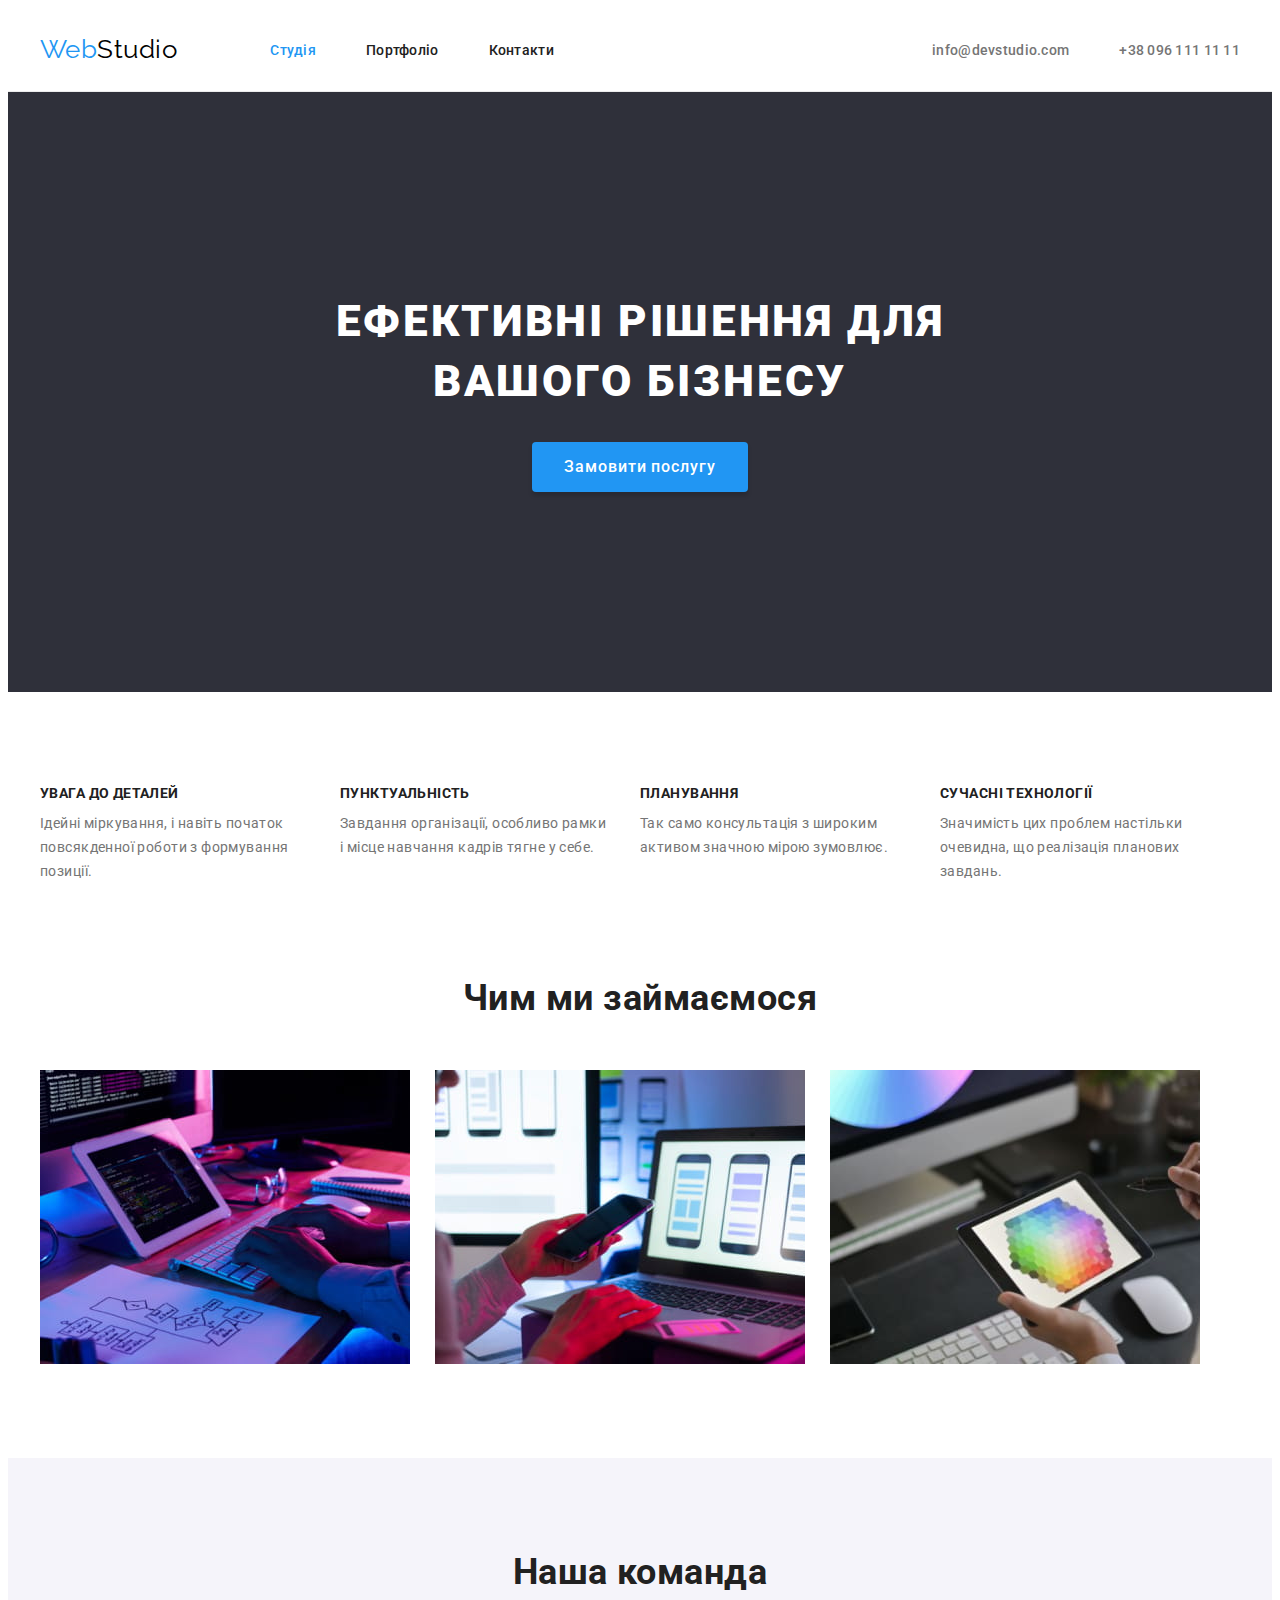
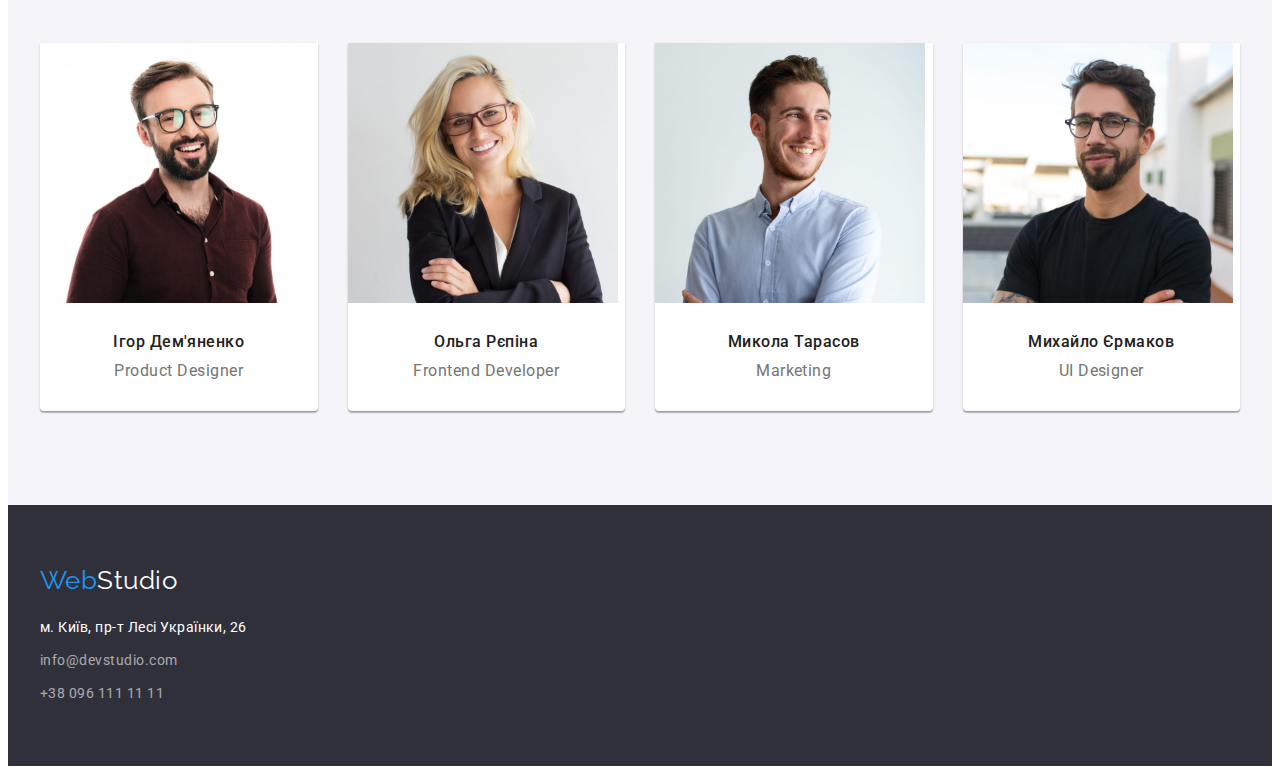
==== index.html @ 91e73826 "Initial commit" ====
<!DOCTYPE html>
<html lang="uk">
<head>
    <meta charset="UTF-8">
    <meta http-equiv="X-UA-Compatible" content="IE=edge">
    <meta name="viewport" content="width=device-width, initial-scale=1.0">
    <title>WebStudio</title>
    <link rel="preconnect" href="https://fonts.googleapis.com">
    <link rel="preconnect" href="https://fonts.gstatic.com" crossorigin>
    <link href="https://fonts.googleapis.com/css2?family=Raleway:wght@700&family=Roboto:wght@400;500;700;900&display=swap"
        rel="stylesheet">
    <link rel="stylesheet" href="https://cdnjs.cloudflare.com/ajax/libs/modern-normalize/2.0.0/modern-normalize.min.css" integrity="sha512-4xo8blKMVCiXpTaLzQSLSw3KFOVPWhm/TRtuPVc4WG6kUgjH6J03IBuG7JZPkcWMxJ5huwaBpOpnwYElP/m6wg==" crossorigin="anonymous" referrerpolicy="no-referrer" />
    <link rel="stylesheet" href="./css/styles.css">
</head>
<body>
    <!-- header -->
    <header class="header">
        <div class="container header-container">
            <a href="" class="logo link"><span class="header-logo">Web</span>Studio</a>
            <nav class="header-nav">
                <ul class="nav-list">
                    <li class="nav-item"><a class="nav-link current link" href="">Студія</a></li>
                    <li class="nav-item"><a class="nav-link link" href="./portfolio.html">Портфоліо</a></li>
                    <li class="nav-item"><a class="nav-link link" href="">Контакти</a></li>
                </ul>
            </nav>
            <ul class="contact-inform">
                <li class="contact-inform-item"><a class="nav-link contact link" href="mailto:info@devstudio.com">info@devstudio.com</a></li>
                <li class="contact-inform-item"><a class="nav-link contact link" href="tel:+380961111111">+38 096 111 11 11</a></li>
            </ul>
        </div>
    </header>
    <!-- main -->
    <main>
    <!-- hero -->
        <section class="hero section">
            <div class="container">
                <h1 class="hero-title">Ефективні рішення для вашого бізнесу</h1>
                <button type="button" class="button-hero primary">Замовити послугу</button>
            </div>
        </section>
        <section class="section">
            <div class="container">
                <h2 class="visually-hidden">Особливості</h2>
                <ul class="features-list">
                    <li class="features-item">
                        <h3 class="features-title">Увага до деталей</h3>
                        <p class="features-text">Ідейні міркування, і навіть початок повсякденної роботи з формування позиції.</p>
                    </li>
                    <li class="features-item">
                        <h3 class="features-title">Пунктуальність</h3>
                        <p class="features-text">Завдання організації, особливо рамки і місце навчання кадрів тягне у себе.</p>
                    </li>
                    <li class="features-item">
                        <h3 class="features-title">Планування</h3>
                        <p class="features-text">Так само консультація з широким активом значною мірою зумовлює.</p>
                    </li>
                    <li class="features-item">
                        <h3 class="features-title">Сучасні технології</h3>
                        <p class="features-text">Значимість цих проблем настільки очевидна, що реалізація планових завдань.</p>
                    </li>
                </ul>
            </div>
        </section>
        <section class="work section">
            <div class="container">
                <h2 class="section-title">Чим ми займаємося</h2>
                <ul class="work-list">
                    <li class="work-item">
                        <img class="work-img" src="./images/keyboard.jpg" alt="робота-за-комп'ютером" width="370" height="294">
                    </li>
                    <li class="work-item">
                        <img class="work-img" src="./images/notebook.jpg" alt="людина-за-нотбуком-з-телефоном" width="370" height="294">
                    </li>
                    <li class="work-item">
                        <img class="work-img" src="./images/tablet.jpg" alt="робота-з-квітами-в-планшеті" width="370" height="294">
                    </li>
                </ul>
            </div>
        </section>
        <section class="team section">
            <div class="container team-container">
                <h2 class="section-title">Наша команда</h2>
                <ul class="team-list">
                    <li class="team-item">
                        <article class="team-card"><img class="team-img" src="./images/man-in-shirt-and-glasses.jpg" alt="бородатий-чоловік-в-темній-сорочці-в-окулярах"
                                    width="270" height="260">
                            <div class="team-content">
                                
                                <h3 class="team-title">Ігор Дем'яненко</h3>
                                <p class="team-text" lang="en">Product Designer</p>
                            </div>
                        </article>
                    </li>
                    <li class="team-item">
                        <article class="team-card"><img class="team-img" src="./images/woman-with-glasses.jpg" alt="дівчина-в-чорному-піджаку-і-окулярах" width="270"
                                    height="260">
                            <div class="team-content">
                                
                                <h3 class="team-title">Ольга Рєпіна</h3>
                                <p class="team-text" lang="en">Frontend Developer</p>
                            </div>
                        </article>
                    </li>
                    <li class="team-item">
                        <article class="team-card"><img class="team-img" src="./images/man-in-shirt.jpg" alt="чоловік-у-білій-сорочці" width="270" height="260">
                            <div class="team-content">
                                
                                <h3 class="team-title">Микола Тарасов</h3>
                                <p class="team-text" lang="en">Marketing</p>
                            </div>
                        </article>
                    </li>
                    <li class="team-item">
                        <article class="team-card"><img class="team-img" src="./images/man-with-glasses.jpg" alt="чоловік-в-темній-футболці-і-окулярах" width="270"
                                    height="260">
                            <div class="team-content">
                                
                                <h3 class="team-title">Михайло Єрмаков</h3>
                                <p class="team-text" lang="en">UI Designer</p>
                            </div>
                        </article>
                    </li>
                </ul>
            </div>
        </section>
    </main>
    <!-- footer -->
    <footer class="footer">
        <div class="container">
            <a href="" class="footer-logo link"><span class="header-logo">Web</span>Studio</a>
            <address class="adress">
                <ul class="adress-list">
                    <li class="footer-item">
                        <a class="adress-link link" href="https://goo.gl/maps/4gtNRSzAQHirgQ3u6?coh=178573&entry=tt" target="_blank"
                            rel="noopener noreferrer">м. Київ, пр-т Лесі Українки, 26</a>
                    </li>
                    <li class="footer-item">
                        <a class="adress-contact link" href="mailto:info@devstudio.com">info@devstudio.com</a>
                    </li>
                    <li class="footer-item">
                        <a class="adress-contact link" href="tel:+380961111111">+38 096 111 11 11</a>
                    </li>
                </ul>
            </address>
        </div>
    </footer>
</body>
</html>
---- css/styles.css ----
:root {
    --primary-title-color: #212121;
    --primary-text-color: #757575;
    --primary-color: #FFFFFF;
    --accent-color: #2196F3;
    --color-logo: #000000;
    --hero-background: #2F303A;
    --adress-contact-color: rgba(255, 255, 255, 0.6);
    --button-portfolio-color: #F5F4FA;
    --active-herobuttom-background: #188CE8;
    --line-header-background: #ECECEC;
    --border-card-color: #EEEEEE;
    --card-set-gap: 30px;
    --filter-active-shadow: 0px 3px 1px rgba(0, 0, 0, 0.1), 0px 1px 2px rgba(0, 0, 0, 0.08), 0px 2px 2px rgba(0, 0, 0, 0.12);
}
body {
    font-family: 'Roboto', sans-serif;
    letter-spacing: 0.03em;
    color: var(--primary-title-color);
}
h1,
h2,
h3,
h4,
h5,
h6,
p {
    margin: 0px;
    padding: 0px;
}
ul {
    margin: 0px;
    padding: 0px;
    list-style: none;
}
img {
    display: block;
    max-width: 100%;
}
.link {
    text-decoration: none;
}

.visually-hidden {
    position: absolute;
    white-space: nowrap;
    width: 1px;
    height: 1px;
    overflow: hidden;
    border: 0;
    padding: 0;
    clip: rect(0 0 0 0);
    clip-path: inset(50%);
    margin: -1px;
}
/* webstudio */
/* header */
.section {
    padding-top: 94px;
    padding-bottom: 94px;
}
.container {
    width: 1200px;
    padding-left: 15px;
    padding-right: 15px;
    margin-right: auto;
    margin-left: auto;
}
.header {
    border-bottom: 1px solid var(--line-header-background);
}
.header-container {
    display: flex;
    align-items: center;
}
.header-nav {
    display: flex;
    align-items: center;
    margin-left: 93px;
}
.logo {
    font-family: 'Raleway';
    font-size: 26px;
    line-height: 1.19;
    color: #000000;
}
.header-logo {
    color: var(--accent-color);
}
.nav-link {
    font-family: 'Roboto';
    font-weight: 500;
    font-size: 14px;
    line-height: 1.14;
    letter-spacing: 0.02em;
    color: var(--primary-title-color);
}
.current {
    color: var(--accent-color);
}
.nav-list {
    display: flex;
}
.nav-list .nav-link:hover,
.nav-list .nav-link:focus {
    color: var(--accent-color);
}
.nav-list:last-child {
    margin-right: 0;
}
.nav-item {
    margin-left: 50px;
}
.nav-item:first-child {
    margin-left: 0;
}

.contact-inform {
    display: flex;
    margin-left: auto;
}
.contact-inform-item:last-child {
    margin-left: 50px;
    margin-right: 0;
}
.contact-inform-item:nth-child(-n + 3),
.nav-link {
    padding-top: 32px;
    padding-bottom: 32px;
}

.contact {
    color: var(--primary-text-color);
}
.contact:hover,
.contact:focus {
    color: var(--accent-color);
}
/* hero */

.hero {
    color: var(--primary-color);
    background-color: var(--hero-background);
    padding-top: 200px;
    padding-bottom: 200px;
}
.hero-title {
    max-width: 696px;
    margin-left: auto;
    margin-right: auto;
    font-weight: 900;
    font-size: 44px;
    line-height: 1.36;
    text-align: center;
    letter-spacing: 0.06em;
    text-transform: uppercase;
    margin-bottom: 30px;
}
button {
    border: 0;
    cursor: pointer;
    font-family: inherit;
}
.button-hero {
    border-radius: 4px;
    display: flex;
    text-align: center;
    margin: 0 auto;
    padding: 10px 32px;
    font-weight: 500;
    font-size: 16px;
    line-height: 1.9;
    letter-spacing: 0.06em;
    color: var(--primary-color);
    background-color: var(--accent-color);
    box-shadow: 0px 4px 4px rgba(0, 0, 0, 0.15);

}
.primary:hover,
.primary:focus {
    color: var(--primary-color);
    background-color: var(--active-herobuttom-background);
}
/*features */
.features-list {
    padding: 0;
    margin: 0;

    display: flex;
    flex-wrap: wrap;
}
.features-list > .features-item {
    width: 270px;

}
.features-item:nth-child(n + 2) {
    margin-left: 30px;
}

.features-title {
    margin-top: 0;
    margin-bottom: 10px;
    font-weight: 700;
    font-size: 14px;
    line-height: 1.14;
    letter-spacing: 0.03em;
    text-transform: uppercase;
    color: var(--primary-title-color);
}
.features-text {
    margin-top: 0;
    font-weight: 400;
    font-size: 14px;
    line-height: 1.71;
    letter-spacing: 0.03em;
    color: var(--primary-text-color);

}
/* work */
.work {
    padding-top: 0;
}
.section-title {
    margin-top: 0;
    margin-bottom: 50px;
    font-weight: 700;
    font-size: 36px;
    line-height: 1.16;
    text-align: center;
    color: var(--primary-title-color);
}
.work-list {
    display: flex;
    flex-wrap: wrap;
    text-align: center;
}
.work-item:nth-child(n + 2) {
    margin-left: 25px;
}

/* team */
.team {
    background: #F5F4FA;
}

.team-list {
    padding: 0;
    margin: 0;
    display: flex;
    flex-wrap: wrap;
    margin-left: calc( -1 * var(--card-set-gap));
    margin-top: calc(-1 * var(--card-set-gap));
}
.team-list > .team-item {
    flex-basis: calc(100% / 4 - var(--card-set-gap));
    margin-left: var(--card-set-gap);
    margin-top: var(--card-set-gap);
}

.team-content {
    padding: 30px 30px;
}
.team-card {
    background: var(--primary-color);
    box-shadow: 0px 1px 3px rgba(0, 0, 0, 0.12), 0px 1px 1px rgba(0, 0, 0, 0.14), 0px 2px 1px rgba(0, 0, 0, 0.2);
    border-radius: 0px 0px 4px 4px;
}
.team-title {
    margin-bottom: 10px;
    font-weight: 500;
    font-size: 16px;
    line-height: 1.18;
    text-align: center;
    color: var(--primary-title-color);
    
}
.team-text {
    font-weight: 400;
    font-size: 16px;
    line-height: 1.18;
    text-align: center;
    color: var(--primary-text-color);
} 
/* portfolio button main */

.button {
    padding: 6px 22px;
    font-weight: 500;
    font-size: 16px;
    line-height: 1.6;
    letter-spacing: 0.03em;
    text-align: center;
    border-radius: 4px;
    color: var(--primary-title-color);
    background: var(--button-portfolio-color);
}
.button:hover,
.button:focus {
    color: var(--primary-color);
    background-color: var(--accent-color);
    box-shadow: var(--filter-active-shadow);
}
/* portfolio main */
/* filter */
.filter-list {
    display: flex;
    align-items: center;
    justify-content: center;
    margin-bottom: 50px;
    
}
.filter-list > .filter-item {
    border-radius: 4px;
    margin-left: 8px;
    
}

.filter-item:first-child {
    margin-left: 0;
}
/* projects */
.projects-list {
    display: flex;
    flex-wrap: wrap;
    padding: 0;
    margin: 0;
    margin-left: calc(- 1 * var(--card-set-gap));
    margin-top: calc(- 1 * var(--card-set-gap));
}
.projects-list > .projects-item {
    flex-basis: calc((100% - 2 - var(--card-set-gap)) / 3 );
    margin-left: var(--card-set-gap);
    margin-top: var(--card-set-gap);
}
.projects-item:nth-child(3n + 1) {
    margin-left: 0;
}
.project-content {
    padding: 20px 24px;
    background: var(--primary-color);
    border: 1px solid var(--border-card-color);
    border-top: 0;
}
.projects-title {
    margin-bottom: 4px;
    font-weight: 700;
    font-size: 18px;
    line-height: 2;
    letter-spacing: 0.06em;
    color: var(--primary-title-color);
}
.projects-text {
    font-weight: 400;
    font-size: 16px;
    line-height: 1.8;
    color: var(--primary-text-color);
}
/* footer */
.footer {
    padding-top: 60px;
    padding-bottom: 60px;
    background-color: var(--hero-background);
}

.footer-logo  {
    font-family: 'Raleway';
    font-size: 26px;
    line-height: 1.2;
    color: var(--primary-color);
}

.footer-item:not(:last-child) {
    margin-bottom: 9px;
}
.adress-list {
    margin-top: 20px;
}
.adress-link {
    font-style: normal;
    font-weight: 400;
    font-size: 14px;
    line-height: 1.7;
    color: var(--primary-color);
}
.adress-contact {
    font-family: 'Roboto';
    font-style: normal;
    font-weight: 400;
    font-size: 14px;
    line-height: 1.7;
    color: rgba(255, 255, 255, 0.6);
}
.adress-link:hover,
.adress-link:focus,
.adress-contact:hover,
.adress-contact:focus {
    color: var(--accent-color);
}
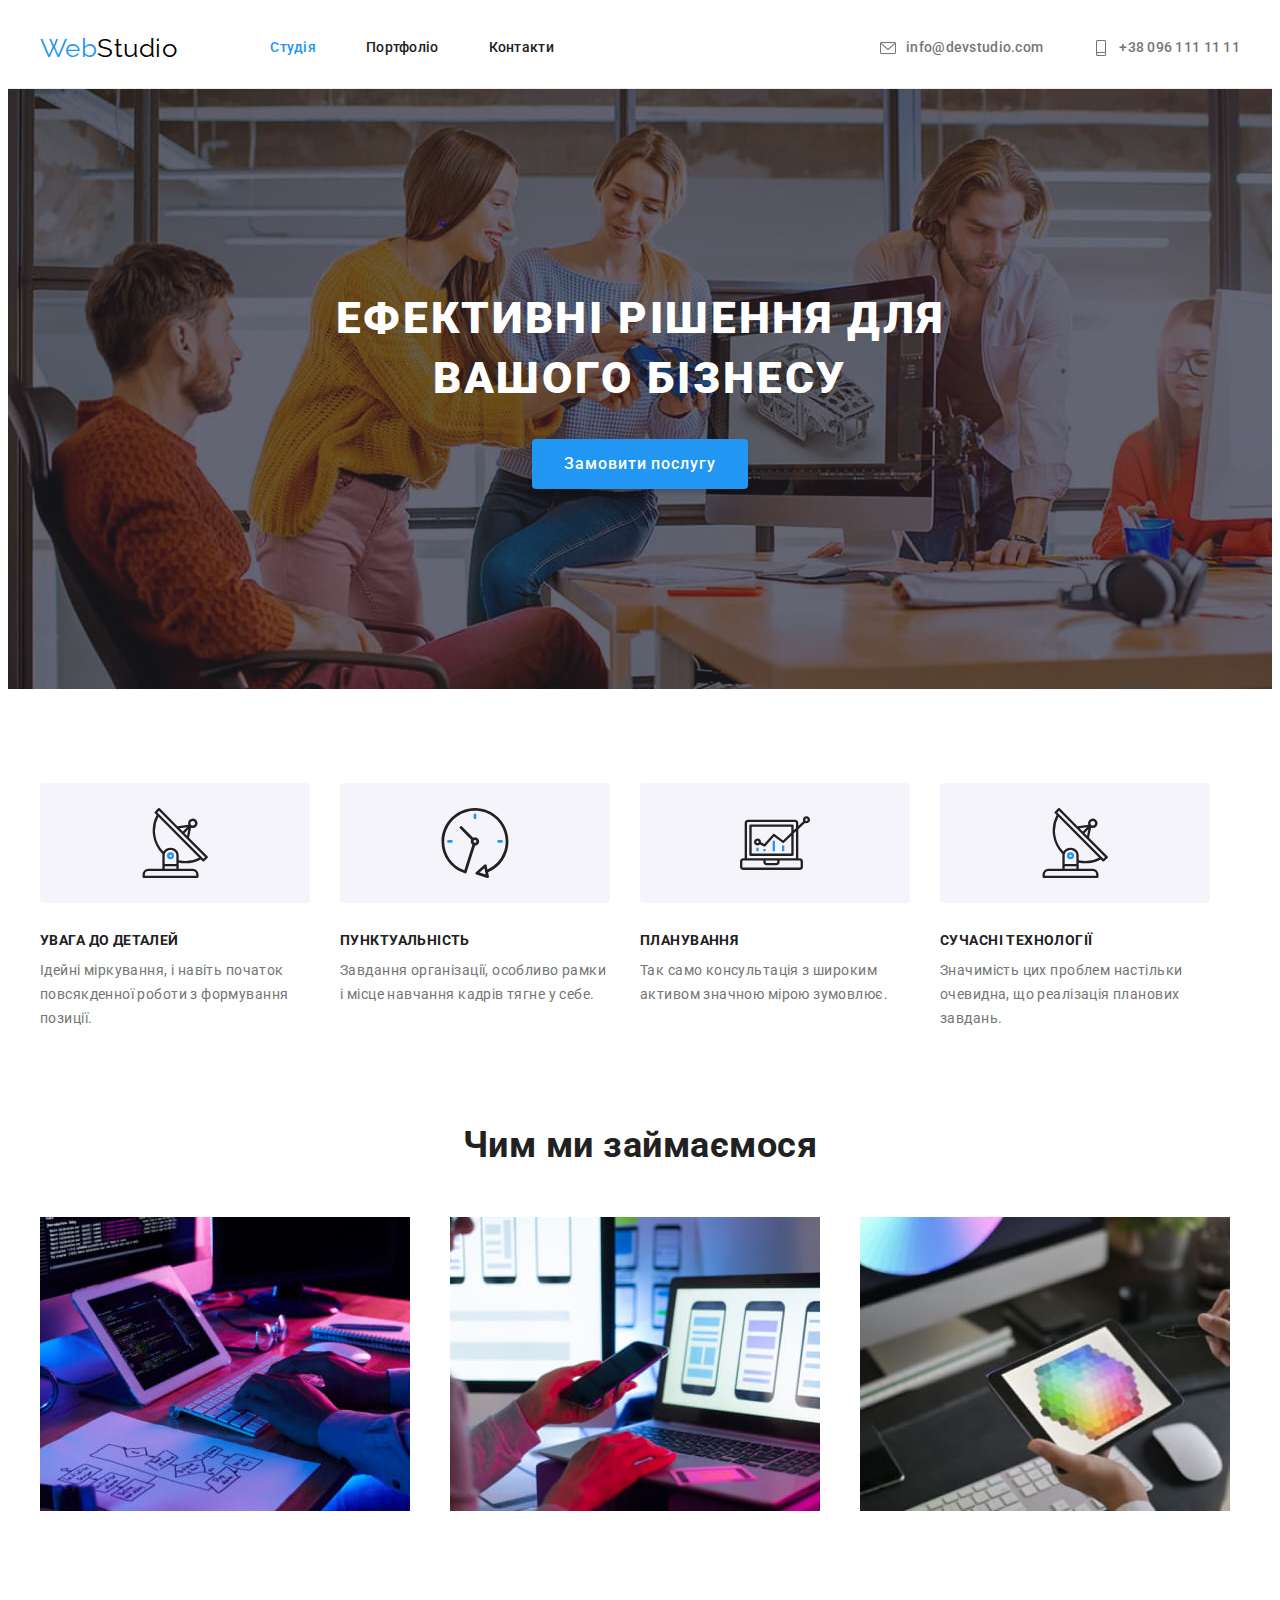
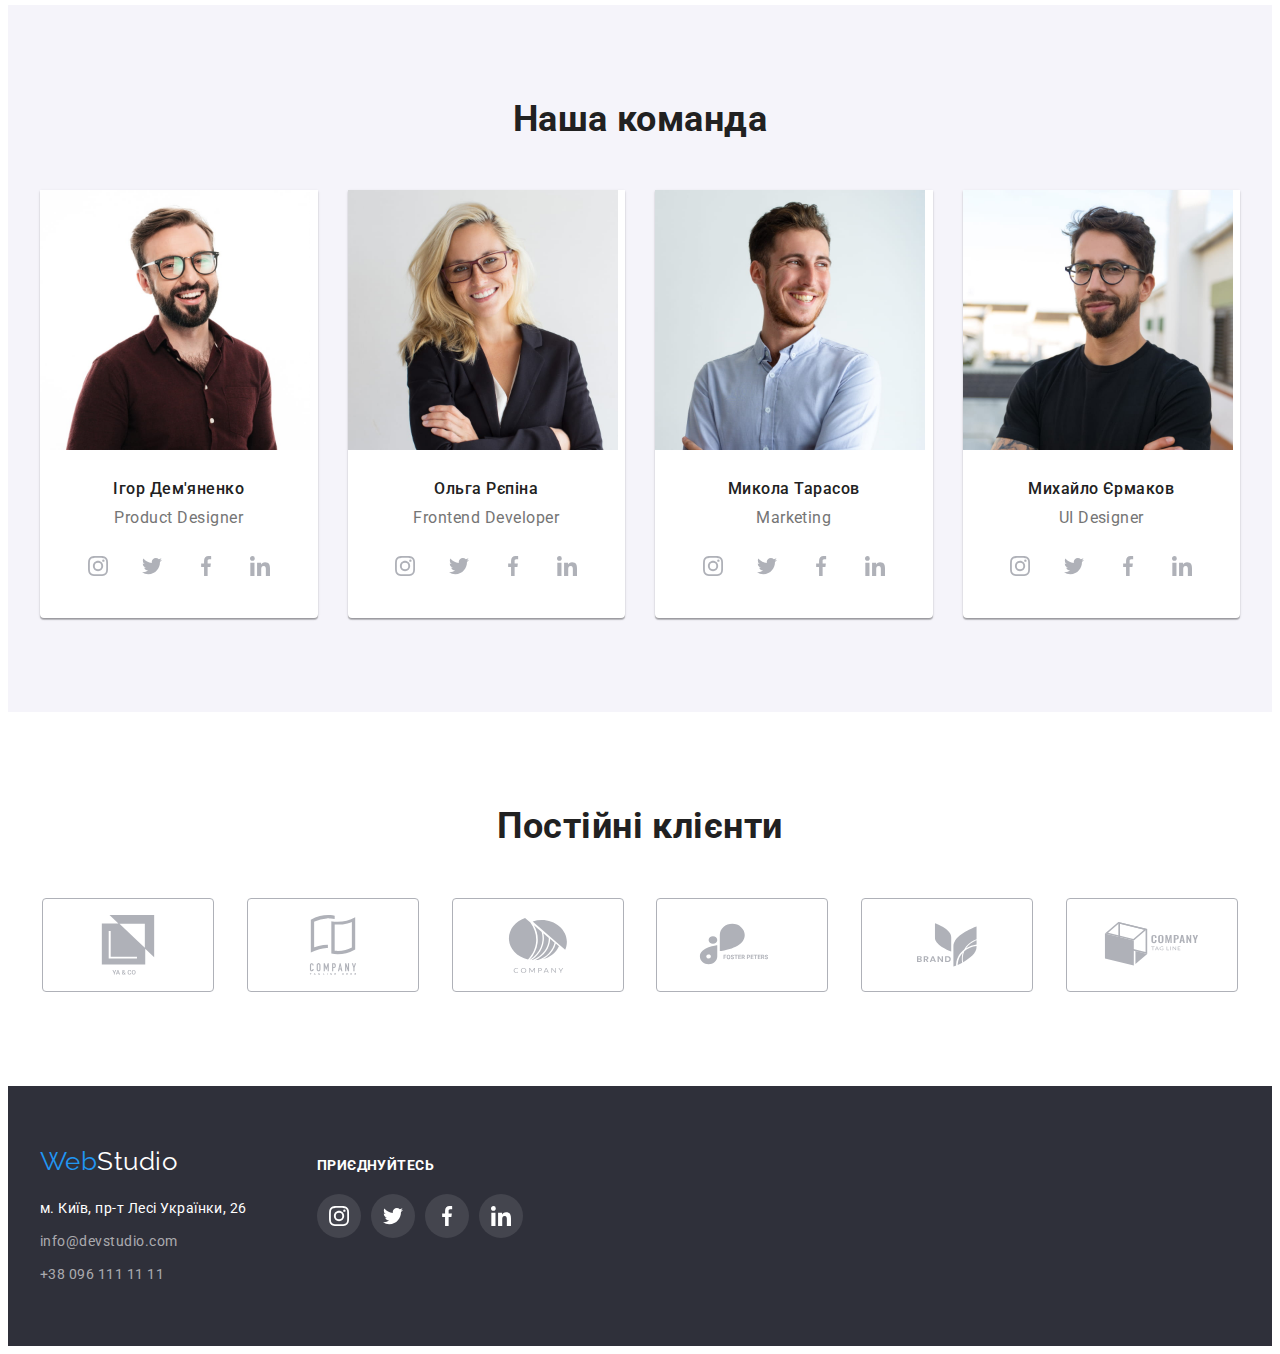
==== commit f6efde17: "hw4" ====
--- a/index.html
+++ b/index.html
@@ -25,15 +25,29 @@
                 </ul>
             </nav>
             <ul class="contact-inform">
-                <li class="contact-inform-item"><a class="nav-link contact link" href="mailto:info@devstudio.com">info@devstudio.com</a></li>
-                <li class="contact-inform-item"><a class="nav-link contact link" href="tel:+380961111111">+38 096 111 11 11</a></li>
+                <li class="contact-inform-item">
+                    <a class="nav-link contact link" href="mailto:info@devstudio.com">
+                        <svg class="icon-mail icon-header">
+                            <use href="./images/icons.svg#icon-mail"></use>
+                        </svg>
+                        info@devstudio.com
+                    </a>
+                </li>
+                <li class="contact-inform-item">
+                    <a class="nav-link contact link" href="tel:+380961111111">
+                        <svg class="icon-smartphone icon-header">
+                            <use href="./images/icons.svg#icon-smartphone"></use>
+                        </svg>
+                        +38 096 111 11 11
+                    </a>
+                </li>
             </ul>
         </div>
     </header>
     <!-- main -->
     <main>
     <!-- hero -->
-        <section class="hero section">
+        <section class="hero overlay section">
             <div class="container">
                 <h1 class="hero-title">Ефективні рішення для вашого бізнесу</h1>
                 <button type="button" class="button-hero primary">Замовити послугу</button>
@@ -43,25 +57,47 @@
             <div class="container">
                 <h2 class="visually-hidden">Особливості</h2>
                 <ul class="features-list">
-                    <li class="features-item">
+
+                    <li class="features-item icon-group">
+                        <div class="features-icon">
+                            <svg width="70" height="70">
+                                <use href="./images/icons.svg#icon-group"></use>
+                            </svg>
+                        </div>
                         <h3 class="features-title">Увага до деталей</h3>
                         <p class="features-text">Ідейні міркування, і навіть початок повсякденної роботи з формування позиції.</p>
                     </li>
-                    <li class="features-item">
+                    <li class="features-item icon-clock">
+                        <div class="features-icon">
+                            <svg width="70" height="70">
+                                <use href="./images/icons.svg#icon-clock"></use>
+                            </svg>
+                        </div>
                         <h3 class="features-title">Пунктуальність</h3>
                         <p class="features-text">Завдання організації, особливо рамки і місце навчання кадрів тягне у себе.</p>
                     </li>
-                    <li class="features-item">
+                    <li class="features-item icon-diagram">
+                        <div class="features-icon">
+                            <svg width="70" height="70">
+                                <use href="./images/icons.svg#icon-diagram"></use>
+                            </svg>
+                        </div>
                         <h3 class="features-title">Планування</h3>
                         <p class="features-text">Так само консультація з широким активом значною мірою зумовлює.</p>
                     </li>
-                    <li class="features-item">
+                    <li class="features-item icon-astronaut">
+                        <div class="features-icon">
+                            <svg width="70" height="70">
+                                <use href="./images/icons.svg#icon-group"></use>
+                            </svg>
+                        </div>
                         <h3 class="features-title">Сучасні технології</h3>
                         <p class="features-text">Значимість цих проблем настільки очевидна, що реалізація планових завдань.</p>
                     </li>
                 </ul>
             </div>
         </section>
+        <!-- work -->
         <section class="work section">
             <div class="container">
                 <h2 class="section-title">Чим ми займаємося</h2>
@@ -78,6 +114,7 @@
                 </ul>
             </div>
         </section>
+        <!-- team -->
         <section class="team section">
             <div class="container team-container">
                 <h2 class="section-title">Наша команда</h2>
@@ -89,6 +126,36 @@
                                 
                                 <h3 class="team-title">Ігор Дем'яненко</h3>
                                 <p class="team-text" lang="en">Product Designer</p>
+                                <ul class="team-icon-list">
+                                    <li class="team-icon-item">
+                                        <a class="team-icon-link" href="" targer="_blank" rel="noopener noreferrer">
+                                            <svg class="soc-icon">
+                                                <use href="./images/icons.svg#icon-instagram"></use>
+                                            </svg>
+                                        </a>
+                                    </li>
+                                    <li class="team-icon-item">
+                                        <a class="team-icon-link" href="" targer="_blank" rel="noopener noreferrer">
+                                            <svg class="soc-icon">
+                                                <use href="./images/icons.svg#icon-twitter"></use>
+                                            </svg>
+                                        </a>
+                                    </li>
+                                    <li class="team-icon-item">
+                                        <a class="team-icon-link" href="" targer="_blank" rel="noopener noreferrer">
+                                            <svg class="soc-icon">
+                                                <use href="./images/icons.svg#icon-facebook"></use>
+                                            </svg>
+                                        </a>
+                                    </li>
+                                    <li class="team-icon-item">
+                                        <a class="team-icon-link" href="" targer="_blank" rel="noopener noreferrer">
+                                            <svg class="soc-icon">
+                                                <use href="./images/icons.svg#icon-linkedin"></use>
+                                            </svg>
+                                        </a>
+                                    </li>
+                                </ul>
                             </div>
                         </article>
                     </li>
@@ -99,6 +166,36 @@
                                 
                                 <h3 class="team-title">Ольга Рєпіна</h3>
                                 <p class="team-text" lang="en">Frontend Developer</p>
+                                <ul class="team-icon-list">
+                                    <li class="team-icon-item">
+                                        <a class="team-icon-link" href="" targer="_blank" rel="noopener noreferrer">
+                                            <svg class="soc-icon">
+                                                <use href="./images/icons.svg#icon-instagram"></use>
+                                            </svg>
+                                        </a>
+                                    </li>
+                                    <li class="team-icon-item">
+                                        <a class="team-icon-link" href="" targer="_blank" rel="noopener noreferrer">
+                                            <svg class="soc-icon">
+                                                <use href="./images/icons.svg#icon-twitter"></use>
+                                            </svg>
+                                        </a>
+                                    </li>
+                                    <li class="team-icon-item">
+                                        <a class="team-icon-link" href="" targer="_blank" rel="noopener noreferrer">
+                                            <svg class="soc-icon">
+                                                <use href="./images/icons.svg#icon-facebook"></use>
+                                            </svg>
+                                        </a>
+                                    </li>
+                                    <li class="team-icon-item">
+                                        <a class="team-icon-link" href="" targer="_blank" rel="noopener noreferrer">
+                                            <svg class="soc-icon">
+                                                <use href="./images/icons.svg#icon-linkedin"></use>
+                                            </svg>
+                                        </a>
+                                    </li>
+                                </ul>
                             </div>
                         </article>
                     </li>
@@ -108,6 +205,36 @@
                                 
                                 <h3 class="team-title">Микола Тарасов</h3>
                                 <p class="team-text" lang="en">Marketing</p>
+                                <ul class="team-icon-list">
+                                    <li class="team-icon-item">
+                                        <a class="team-icon-link" href="" targer="_blank" rel="noopener noreferrer">
+                                            <svg class="soc-icon">
+                                                <use href="./images/icons.svg#icon-instagram"></use>
+                                            </svg>
+                                        </a>
+                                    </li>
+                                    <li class="team-icon-item">
+                                        <a class="team-icon-link" href="" targer="_blank" rel="noopener noreferrer">
+                                            <svg class="soc-icon">
+                                                <use href="./images/icons.svg#icon-twitter"></use>
+                                            </svg>
+                                        </a>
+                                    </li>
+                                    <li class="team-icon-item">
+                                        <a class="team-icon-link" href="" targer="_blank" rel="noopener noreferrer">
+                                            <svg class="soc-icon">
+                                                <use href="./images/icons.svg#icon-facebook"></use>
+                                            </svg>
+                                        </a>
+                                    </li>
+                                    <li class="team-icon-item">
+                                        <a class="team-icon-link" href="" targer="_blank" rel="noopener noreferrer">
+                                            <svg class="soc-icon">
+                                                <use href="./images/icons.svg#icon-linkedin"></use>
+                                            </svg>
+                                        </a>
+                                    </li>
+                                </ul>
                             </div>
                         </article>
                     </li>
@@ -118,8 +245,87 @@
                                 
                                 <h3 class="team-title">Михайло Єрмаков</h3>
                                 <p class="team-text" lang="en">UI Designer</p>
+                                <ul class="team-icon-list">
+                                    <li class="team-icon-item">
+                                        <a class="team-icon-link" href="" targer="_blank" rel="noopener noreferrer">
+                                            <svg class="soc-icon">
+                                                <use href="./images/icons.svg#icon-instagram"></use>
+                                            </svg>
+                                        </a>
+                                    </li>
+                                    <li class="team-icon-item">
+                                        <a class="team-icon-link" href="" targer="_blank" rel="noopener noreferrer">
+                                            <svg class="soc-icon">
+                                                <use href="./images/icons.svg#icon-twitter"></use>
+                                            </svg>
+                                        </a>
+                                    </li>
+                                    <li class="team-icon-item">
+                                        <a class="team-icon-link" href="" targer="_blank" rel="noopener noreferrer">
+                                            <svg class="soc-icon">
+                                                <use href="./images/icons.svg#icon-facebook"></use>
+                                            </svg>
+                                        </a>
+                                    </li>
+                                    <li class="team-icon-item">
+                                        <a class="team-icon-link" href="" targer="_blank" rel="noopener noreferrer">
+                                            <svg class="soc-icon">
+                                                <use href="./images/icons.svg#icon-linkedin"></use>
+                                            </svg>
+                                        </a>
+                                    </li>
+                                </ul>
                             </div>
                         </article>
+                    </li>
+                </ul>
+            </div>
+        </section>
+        <section class="section clients">
+            <div class="container">
+                <h2 class="section-title">Постійні клієнти</h2>
+                <ul class="clients-list">
+                    <li class="clients-item">
+                        <a class="clients-link" href="" target="_blank" rel="noopener noreferrer">
+                            <svg class="clients-icon">
+                                <use href="./images/icons.svg#icon-company1"></use>
+                            </svg>
+                        </a>
+                    </li>
+                    <li class="clients-item">
+                        <a class="clients-link" href="" target="_blank" rel="noopener noreferrer">
+                            <svg class="clients-icon">
+                                <use href="./images/icons.svg#icon-company2"></use>
+                            </svg>
+                        </a>
+                    </li>
+                    <li class="clients-item">
+                        <a class="clients-link" href="" target="_blank" rel="noopener noreferrer">
+                            <svg class="clients-icon">
+                                <use href="./images/icons.svg#icon-company3"></use>
+                            </svg>
+                        </a>
+                    </li>
+                    <li class="clients-item">
+                        <a class="clients-link" href="" target="_blank" rel="noopener noreferrer">
+                            <svg class="clients-icon">
+                                <use href="./images/icons.svg#icon-company4"></use>
+                            </svg>
+                        </a>
+                    </li>
+                    <li class="clients-item">
+                        <a class="clients-link" href="" target="_blank" rel="noopener noreferrer">
+                            <svg class="clients-icon">
+                                <use href="./images/icons.svg#icon-company5"></use>
+                            </svg>
+                        </a>
+                    </li>
+                    <li class="clients-item">
+                        <a class="clients-link" href="" target="_blank" rel="noopener noreferrer">
+                            <svg class="clients-icon">
+                                <use href="./images/icons.svg#icon-company6"></use>
+                            </svg>
+                        </a>
                     </li>
                 </ul>
             </div>
@@ -127,22 +333,61 @@
     </main>
     <!-- footer -->
     <footer class="footer">
-        <div class="container">
-            <a href="" class="footer-logo link"><span class="header-logo">Web</span>Studio</a>
-            <address class="adress">
-                <ul class="adress-list">
-                    <li class="footer-item">
-                        <a class="adress-link link" href="https://goo.gl/maps/4gtNRSzAQHirgQ3u6?coh=178573&entry=tt" target="_blank"
-                            rel="noopener noreferrer">м. Київ, пр-т Лесі Українки, 26</a>
-                    </li>
-                    <li class="footer-item">
-                        <a class="adress-contact link" href="mailto:info@devstudio.com">info@devstudio.com</a>
-                    </li>
-                    <li class="footer-item">
-                        <a class="adress-contact link" href="tel:+380961111111">+38 096 111 11 11</a>
-                    </li>
-                </ul>
-            </address>
+        <div class="container footer-container">
+            <div>
+                <a href="" class="footer-logo link"><span class="header-logo">Web</span>Studio</a>
+                <address class="adress">
+                    <ul class="adress-list">
+                        <li class="footer-item">
+                            <a class="adress-link link" href="https://goo.gl/maps/4gtNRSzAQHirgQ3u6?coh=178573&entry=tt" target="_blank"
+                                rel="noopener noreferrer">м. Київ, пр-т Лесі Українки, 26</a>
+                        </li>
+                        <li class="footer-item">
+                            <a class="adress-contact link" href="mailto:info@devstudio.com">info@devstudio.com</a>
+                        </li>
+                        <li class="footer-item">
+                            <a class="adress-contact link" href="tel:+380961111111">+38 096 111 11 11</a>
+                        </li>
+                    </ul>
+                </address>
+            </div>
+            <div class="footer-soc">
+                <p class="footer-txt-soc">Приєднуйтесь</p>
+                <ul class="footer-icon-list">
+                    <li class="footer-icon-item">
+                        <a class="footer-icon-link" href="" target="_blank"
+                                rel="noopener noreferrer">
+                            <svg class="soc-icon-dark">
+                                <use href="./images/icons.svg#icon-instagram"></use>
+                            </svg>
+                        </a>
+                    </li>
+                    <li class="footer-icon-item">
+                        <a class="footer-icon-link" href="" target="_blank"
+                                rel="noopener noreferrer">
+                            <svg class="soc-icon-dark">
+                                <use href="./images/icons.svg#icon-twitter"></use>
+                            </svg>
+                        </a>
+                    </li>
+                    <li class="footer-icon-item">
+                        <a class="footer-icon-link" href="" target="_blank"
+                                rel="noopener noreferrer">
+                            <svg class="soc-icon-dark">
+                                <use href="./images/icons.svg#icon-facebook"></use>
+                            </svg>
+                        </a>
+                    </li>
+                    <li class="footer-icon-item">
+                        <a class="footer-icon-link" href="" target="_blank"
+                                rel="noopener noreferrer">
+                            <svg class="soc-icon-dark">
+                                <use href="./images/icons.svg#icon-linkedin"></use>
+                            </svg>
+                        </a>
+                    </li>
+                </ul>
+            </div>
         </div>
     </footer>
 </body>
--- a/css/styles.css
+++ b/css/styles.css
@@ -4,13 +4,15 @@
     --primary-color: #FFFFFF;
     --accent-color: #2196F3;
     --color-logo: #000000;
-    --hero-background: #2F303A;
+    --hero-background: #C4C4C4;;
     --adress-contact-color: rgba(255, 255, 255, 0.6);
     --button-portfolio-color: #F5F4FA;
     --active-herobuttom-background: #188CE8;
     --line-header-background: #ECECEC;
     --border-card-color: #EEEEEE;
     --card-set-gap: 30px;
+    --icon-bg-color: #AFB1B8;
+    --footer-bg-color: #2F303A;
     --filter-active-shadow: 0px 3px 1px rgba(0, 0, 0, 0.1), 0px 1px 2px rgba(0, 0, 0, 0.08), 0px 2px 2px rgba(0, 0, 0, 0.12);
 }
 body {
@@ -88,6 +90,10 @@
     color: var(--accent-color);
 }
 .nav-link {
+    display: flex;
+    align-items: center;
+    padding-top: 32px;
+    padding-bottom: 32px;
     font-family: 'Roboto';
     font-weight: 500;
     font-size: 14px;
@@ -117,18 +123,14 @@
 
 .contact-inform {
     display: flex;
+    align-items: center;
     margin-left: auto;
+
 }
 .contact-inform-item:last-child {
     margin-left: 50px;
     margin-right: 0;
 }
-.contact-inform-item:nth-child(-n + 3),
-.nav-link {
-    padding-top: 32px;
-    padding-bottom: 32px;
-}
-
 .contact {
     color: var(--primary-text-color);
 }
@@ -136,13 +138,27 @@
 .contact:focus {
     color: var(--accent-color);
 }
+.icon-header {
+    margin-right: 10px;
+    height: 16px;
+    width: 16px;
+    fill: currentColor;
+}
 /* hero */
+
 
 .hero {
     color: var(--primary-color);
     background-color: var(--hero-background);
     padding-top: 200px;
     padding-bottom: 200px;
+}
+.overlay {
+    max-width: 1600px;
+    margin-left: auto;
+    margin-right: auto;
+    background-image: linear-gradient(rgba(47, 48, 58, 0.4),rgba(47, 48, 58, 0.4)),
+    url(../images/hero.jpg);
 }
 .hero-title {
     max-width: 696px;
@@ -182,6 +198,17 @@
     background-color: var(--active-herobuttom-background);
 }
 /*features */
+.features-icon {
+display: flex;
+align-items: center;
+justify-content: center;
+width: 270px;
+height: 120px;
+background-color: #F5F4FA;
+border-radius: 4px;
+margin-bottom: 30px;
+
+}
 .features-list {
     padding: 0;
     margin: 0;
@@ -191,7 +218,7 @@
 }
 .features-list > .features-item {
     width: 270px;
-
+    
 }
 .features-item:nth-child(n + 2) {
     margin-left: 30px;
@@ -214,7 +241,7 @@
     line-height: 1.71;
     letter-spacing: 0.03em;
     color: var(--primary-text-color);
-
+    
 }
 /* work */
 .work {
@@ -233,9 +260,11 @@
     display: flex;
     flex-wrap: wrap;
     text-align: center;
-}
-.work-item:nth-child(n + 2) {
-    margin-left: 25px;
+    margin-left: -30px;
+}
+.work-item {
+    flex-basis: calc((100% - 90px) / 3);
+    margin-left: 30px;
 }
 
 /* team */
@@ -279,8 +308,37 @@
     font-size: 16px;
     line-height: 1.18;
     text-align: center;
+    margin-bottom: 16px;
     color: var(--primary-text-color);
 } 
+.team-icon-list{
+    display: flex;
+    align-items: center;
+    justify-content: center;
+    margin-left: -10px;
+}
+.team-icon-link {
+    display: flex;
+    align-items: center;
+    justify-content: center;
+    width: 44px;
+    height: 44px;
+    border-radius: 50%;
+    background-color: transparent;
+    fill: var(--icon-bg-color);
+    margin-left: 10px;
+    flex-basis: calc((100% - 40px) / 4);
+}
+.soc-icon {
+    width: 20px;
+    height: 20px;
+}
+.team-icon-link:hover,
+.team-icon-link:focus {
+    background-color: var(--accent-color);
+    fill: var(--primary-color);
+}
+
 /* portfolio button main */
 
 .button {
@@ -335,6 +393,10 @@
 .projects-item:nth-child(3n + 1) {
     margin-left: 0;
 }
+.projects-item:hover,
+.projects-item:focus {
+    box-shadow: 0px 1px 1px rgba(0, 0, 0, 0.12), 0px 4px 4px rgba(0, 0, 0, 0.06), 1px 4px 6px rgba(0, 0, 0, 0.16);
+}
 .project-content {
     padding: 20px 24px;
     background: var(--primary-color);
@@ -355,11 +417,69 @@
     line-height: 1.8;
     color: var(--primary-text-color);
 }
+
+/* footer */
+/* clients */
+.clients-list {
+    display: flex;
+    align-items: center;
+    justify-content: center;
+    margin-left: -30px;
+    
+}
+.clients-item {
+    display: flex;
+    align-items: center;
+    justify-content: center;
+    /* width: 170px;
+    height: 92px; */
+    /* border: 1px solid #AFB1B8;
+    border-radius: 4px; */
+    margin-left: 30px;
+    flex-basis: calc((100% - 180px) / 6);
+
+}
+.clients-link {
+        display: flex;
+        justify-content: center;
+        align-items: center;
+        width: 170px;
+        height: 92px;
+        border: 1px solid #afb1b8;
+        border-radius: 4px;
+        color: var(--accent-color);
+    /* padding: 15px 31px;
+    fill: var(--icon-bg-color);
+    border: 1px solid #AFB1B8;
+    border-radius: 4px; */
+    /* outline: 1px solid red; */
+}
+.clients-icon {
+    width: 106px;
+    height: 60px;
+    fill: var(--icon-bg-color);
+    /* outline: 1px solid red; */
+}
+.clients-link:hover,
+.clients-link:focus {
+    border-color: var(--accent-color);
+}
+.clients-link:hover .clients-icon,
+.clients-link:focus .clients-icon {
+    fill: var(--accent-color);
+    border-color: var(--accent-color);
+}
 /* footer */
 .footer {
     padding-top: 60px;
     padding-bottom: 60px;
-    background-color: var(--hero-background);
+    background-color: var(--footer-bg-color);
+}
+.footer-container {
+    display: flex;
+    justify-content: flex-start;
+    align-items: baseline;
+
 }
 
 .footer-logo  {
@@ -395,4 +515,45 @@
 .adress-contact:hover,
 .adress-contact:focus {
     color: var(--accent-color);
-}+}
+/* footer-soc */
+.footer-soc {
+    margin-left: 70px;
+    margin-right: auto;
+}
+.footer-txt-soc {
+    font-weight: 700;
+    font-size: 14px;
+    line-height: 1.14;
+    letter-spacing: 0.03em;
+    text-transform: uppercase;
+
+    color: #FFFFFF;
+    margin-bottom: 20px;
+}
+.footer-icon-list {
+    display: flex;
+    margin-left: -10px;
+
+
+}
+.footer-icon-link {
+    display: flex;
+    align-items: center;
+    justify-content: center;
+    width: 44px;
+    height: 44px;
+    border-radius: 50%;
+    background-color: rgba(255, 255, 255, 0.1);
+    margin-left: 10px;
+    flex-basis: calc((100% - 40px) / 4);
+}
+.footer-icon-link:hover,
+.footer-icon-link:focus {
+    background-color: var(--accent-color)
+}
+.soc-icon-dark {
+    width: 20px;
+    height: 20px;
+    fill: var(--primary-color);
+}
